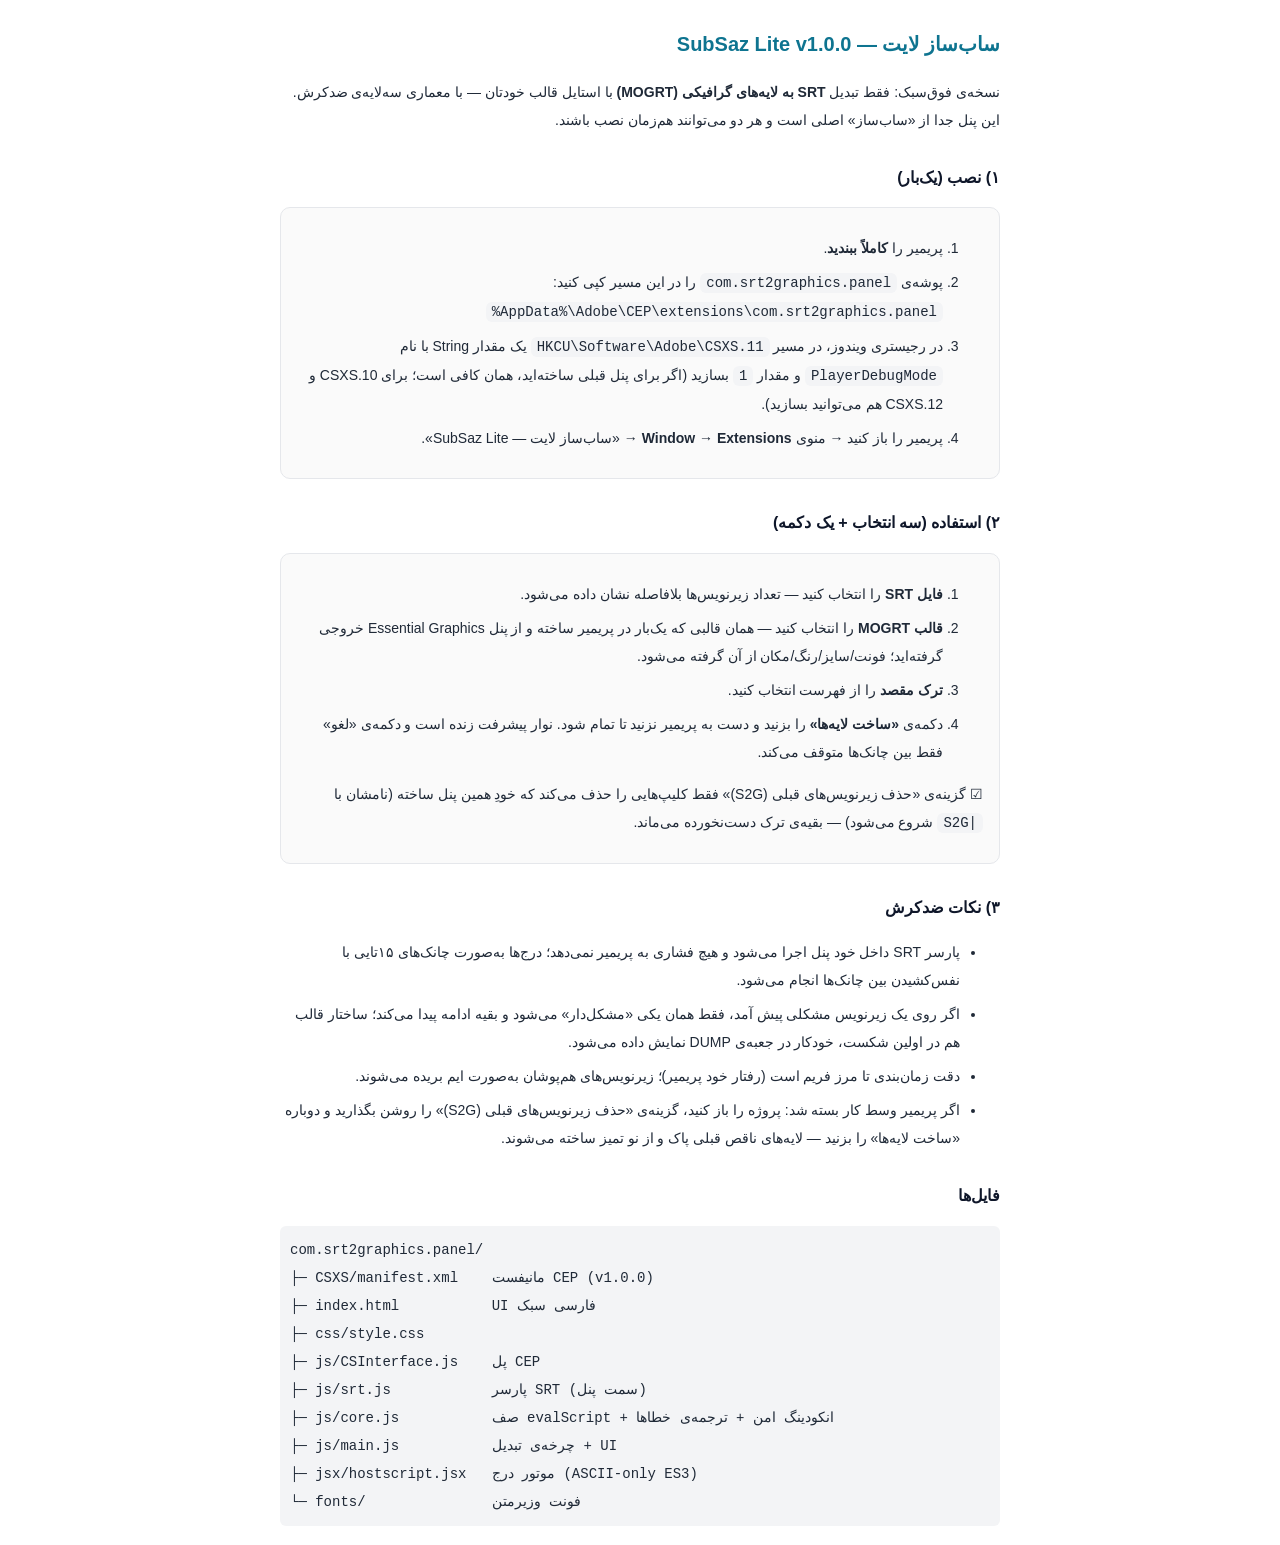
==== راهنمای-لایت.html @ a974d8b9 "SubSaz Lite v1.0.0 — پنل فوق‌سبک تبدیل SRT فارسی به لایه‌های گرافیکی MOGRT با معماری ضدکرش سه‌لایه" ====
<!DOCTYPE html>
<html lang="fa" dir="rtl">
<head>
<meta charset="utf-8">
<title>ساب‌ساز لایت — راهنمای نصب و استفاده</title>
<style>
  body { font-family: "Vazirmatn", "Segoe UI", Tahoma, sans-serif; background:#fff; color:#1f2937; max-width:720px; margin:24px auto; padding:0 16px; line-height:2; font-size:14px; }
  h1 { font-size:20px; color:#0e7490; } h2 { font-size:16px; color:#0f172a; margin-top:28px; }
  code, pre { direction:ltr; text-align:left; font-family:Consolas, monospace; background:#f3f4f6; border-radius:6px; padding:2px 6px; }
  pre { padding:10px; overflow:auto; }
  .card { border:1px solid #e5e7eb; border-radius:10px; padding:12px 16px; background:#fafafa; margin:12px 0; }
  ol li, ul li { margin-bottom:6px; }
</style>
</head>
<body>
<h1>ساب‌ساز لایت — SubSaz Lite v1.0.0</h1>
<p>نسخه‌ی فوق‌سبک: فقط تبدیل <b>SRT به لایه‌های گرافیکی (MOGRT)</b> با استایل قالب خودتان — با معماری سه‌لایه‌ی ضدکرش. این پنل جدا از «ساب‌ساز» اصلی است و هر دو می‌توانند هم‌زمان نصب باشند.</p>

<h2>۱) نصب (یک‌بار)</h2>
<div class="card">
<ol>
  <li>پریمیر را <b>کاملاً ببندید</b>.</li>
  <li>پوشه‌ی <code dir="ltr">com.srt2graphics.panel</code> را در این مسیر کپی کنید:<br>
  <code dir="ltr">%AppData%\Adobe\CEP\extensions\com.srt2graphics.panel</code></li>
  <li>در رجیستری ویندوز، در مسیر <code dir="ltr">HKCU\Software\Adobe\CSXS.11</code> یک مقدار String با نام <code dir="ltr">PlayerDebugMode</code> و مقدار <code dir="ltr">1</code> بسازید (اگر برای پنل قبلی ساخته‌اید، همان کافی است؛ برای CSXS.10 و CSXS.12 هم می‌توانید بسازید).</li>
  <li>پریمیر را باز کنید → منوی <b>Window → Extensions</b> → «ساب‌ساز لایت — SubSaz Lite».</li>
</ol>
</div>

<h2>۲) استفاده (سه انتخاب + یک دکمه)</h2>
<div class="card">
<ol>
  <li><b>فایل SRT</b> را انتخاب کنید — تعداد زیرنویس‌ها بلافاصله نشان داده می‌شود.</li>
  <li><b>قالب MOGRT</b> را انتخاب کنید — همان قالبی که یک‌بار در پریمیر ساخته و از پنل Essential Graphics خروجی گرفته‌اید؛ فونت/سایز/رنگ/مکان از آن گرفته می‌شود.</li>
  <li><b>ترک مقصد</b> را از فهرست انتخاب کنید.</li>
  <li>دکمه‌ی <b>«ساخت لایه‌ها»</b> را بزنید و دست به پریمیر نزنید تا تمام شود. نوار پیشرفت زنده است و دکمه‌ی «لغو» فقط بین چانک‌ها متوقف می‌کند.</li>
</ol>
<p>☑ گزینه‌ی «حذف زیرنویس‌های قبلی (S2G)» فقط کلیپ‌هایی را حذف می‌کند که خودِ همین پنل ساخته (نامشان با <code dir="ltr">S2G|</code> شروع می‌شود) — بقیه‌ی ترک دست‌نخورده می‌ماند.</p>
</div>

<h2>۳) نکات ضدکرش</h2>
<ul>
  <li>پارسر SRT داخل خود پنل اجرا می‌شود و هیچ فشاری به پریمیر نمی‌دهد؛ درج‌ها به‌صورت چانک‌های ۱۵تایی با نفس‌کشیدن بین چانک‌ها انجام می‌شود.</li>
  <li>اگر روی یک زیرنویس مشکلی پیش آمد، فقط همان یکی «مشکل‌دار» می‌شود و بقیه ادامه پیدا می‌کند؛ ساختار قالب هم در اولین شکست، خودکار در جعبه‌ی DUMP نمایش داده می‌شود.</li>
  <li>دقت زمان‌بندی تا مرز فریم است (رفتار خود پریمیر)؛ زیرنویس‌های هم‌پوشان به‌صورت ایم بریده می‌شوند.</li>
  <li>اگر پریمیر وسط کار بسته شد: پروژه را باز کنید، گزینه‌ی «حذف زیرنویس‌های قبلی (S2G)» را روشن بگذارید و دوباره «ساخت لایه‌ها» را بزنید — لایه‌های ناقص قبلی پاک و از نو تمیز ساخته می‌شوند.</li>
</ul>

<h2>فایل‌ها</h2>
<pre>com.srt2graphics.panel/
├─ CSXS/manifest.xml    مانیفست CEP (v1.0.0)
├─ index.html           UI فارسی سبک
├─ css/style.css
├─ js/CSInterface.js    پل CEP
├─ js/srt.js            پارسر SRT (سمت پنل)
├─ js/core.js           صف evalScript + انکودینگ امن + ترجمه‌ی خطاها
├─ js/main.js           چرخه‌ی تبدیل + UI
├─ jsx/hostscript.jsx   موتور درج (ASCII-only ES3)
└─ fonts/               فونت وزیرمتن</pre>
</body>
</html>
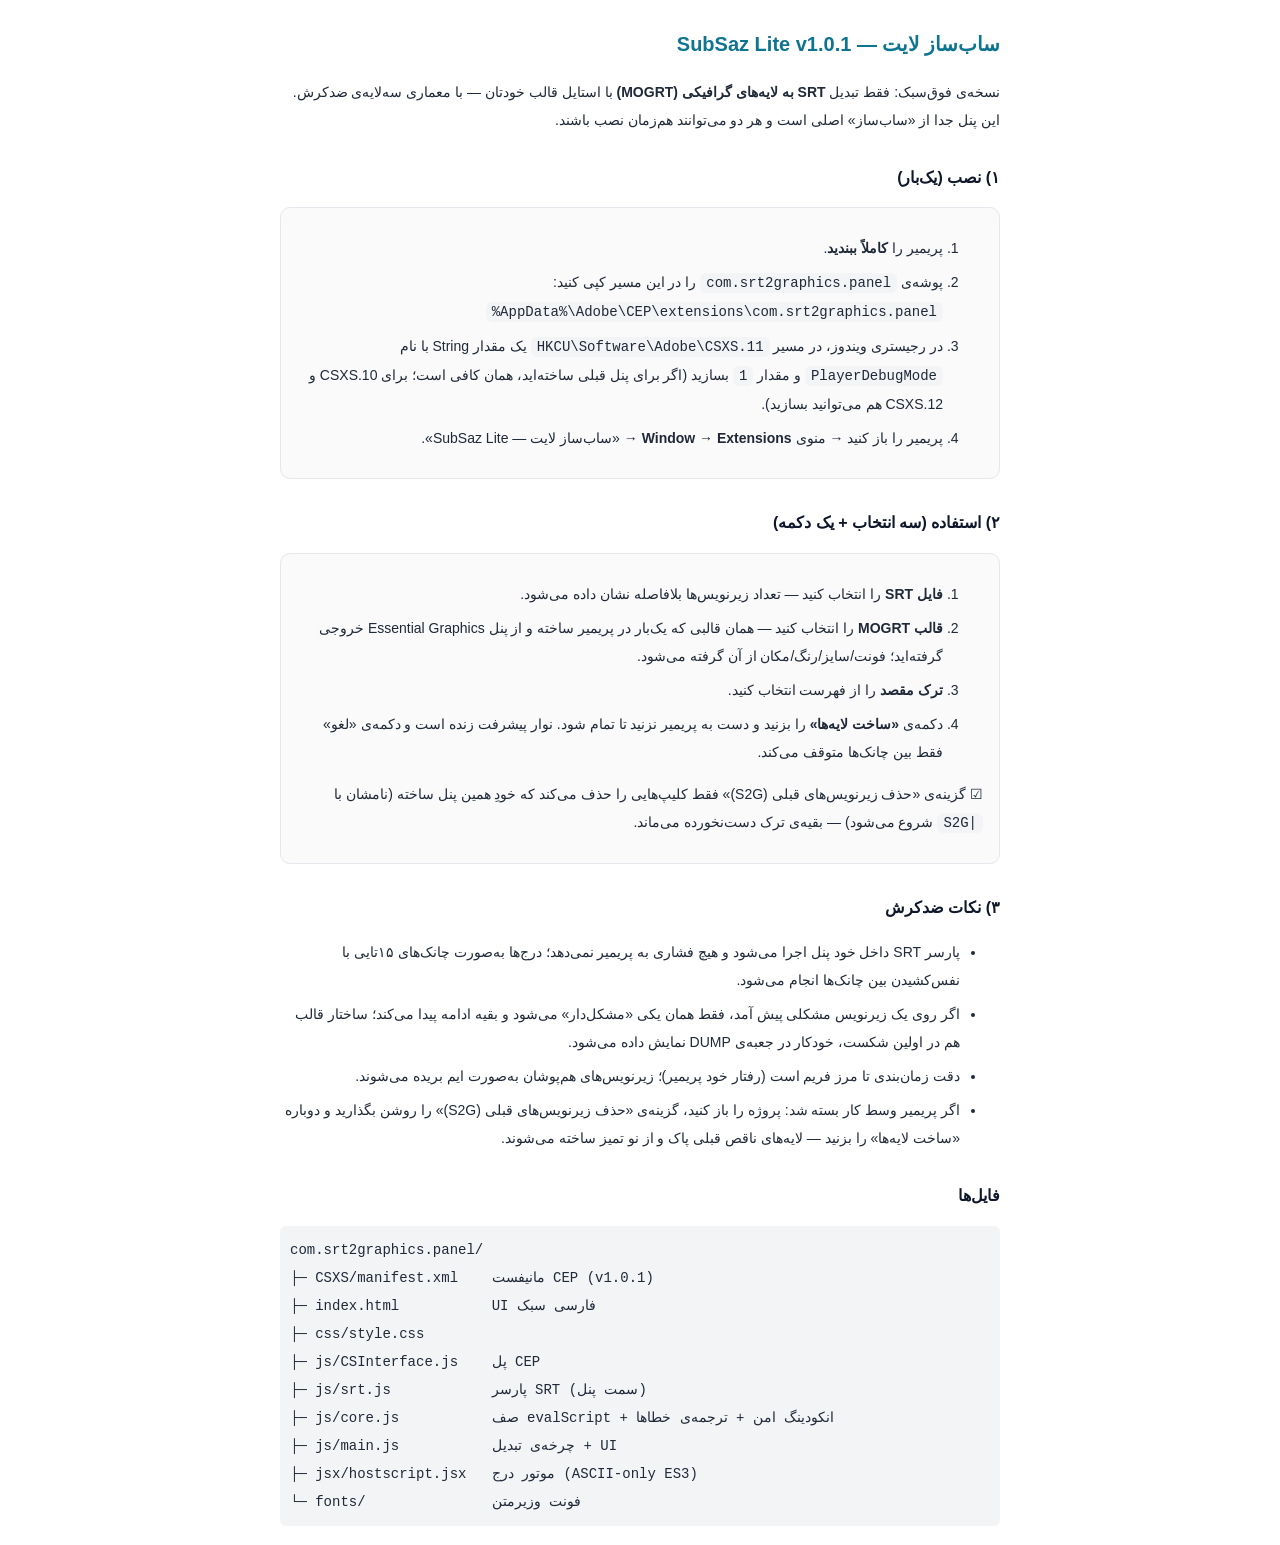
==== commit 57c53cce: "v1.0.1 — فیکس «متن همه لایه‌ها = متن MOGRT»: پاس ۵ مسیر کانonical clip.components → Text → Source Te" ====
--- a/راهنمای-لایت.html
+++ b/راهنمای-لایت.html
@@ -13,7 +13,7 @@
 </style>
 </head>
 <body>
-<h1>ساب‌ساز لایت — SubSaz Lite v1.0.0</h1>
+<h1>ساب‌ساز لایت — SubSaz Lite v1.0.1</h1>
 <p>نسخه‌ی فوق‌سبک: فقط تبدیل <b>SRT به لایه‌های گرافیکی (MOGRT)</b> با استایل قالب خودتان — با معماری سه‌لایه‌ی ضدکرش. این پنل جدا از «ساب‌ساز» اصلی است و هر دو می‌توانند هم‌زمان نصب باشند.</p>
 
 <h2>۱) نصب (یک‌بار)</h2>
@@ -48,7 +48,7 @@
 
 <h2>فایل‌ها</h2>
 <pre>com.srt2graphics.panel/
-├─ CSXS/manifest.xml    مانیفست CEP (v1.0.0)
+├─ CSXS/manifest.xml    مانیفست CEP (v1.0.1)
 ├─ index.html           UI فارسی سبک
 ├─ css/style.css
 ├─ js/CSInterface.js    پل CEP
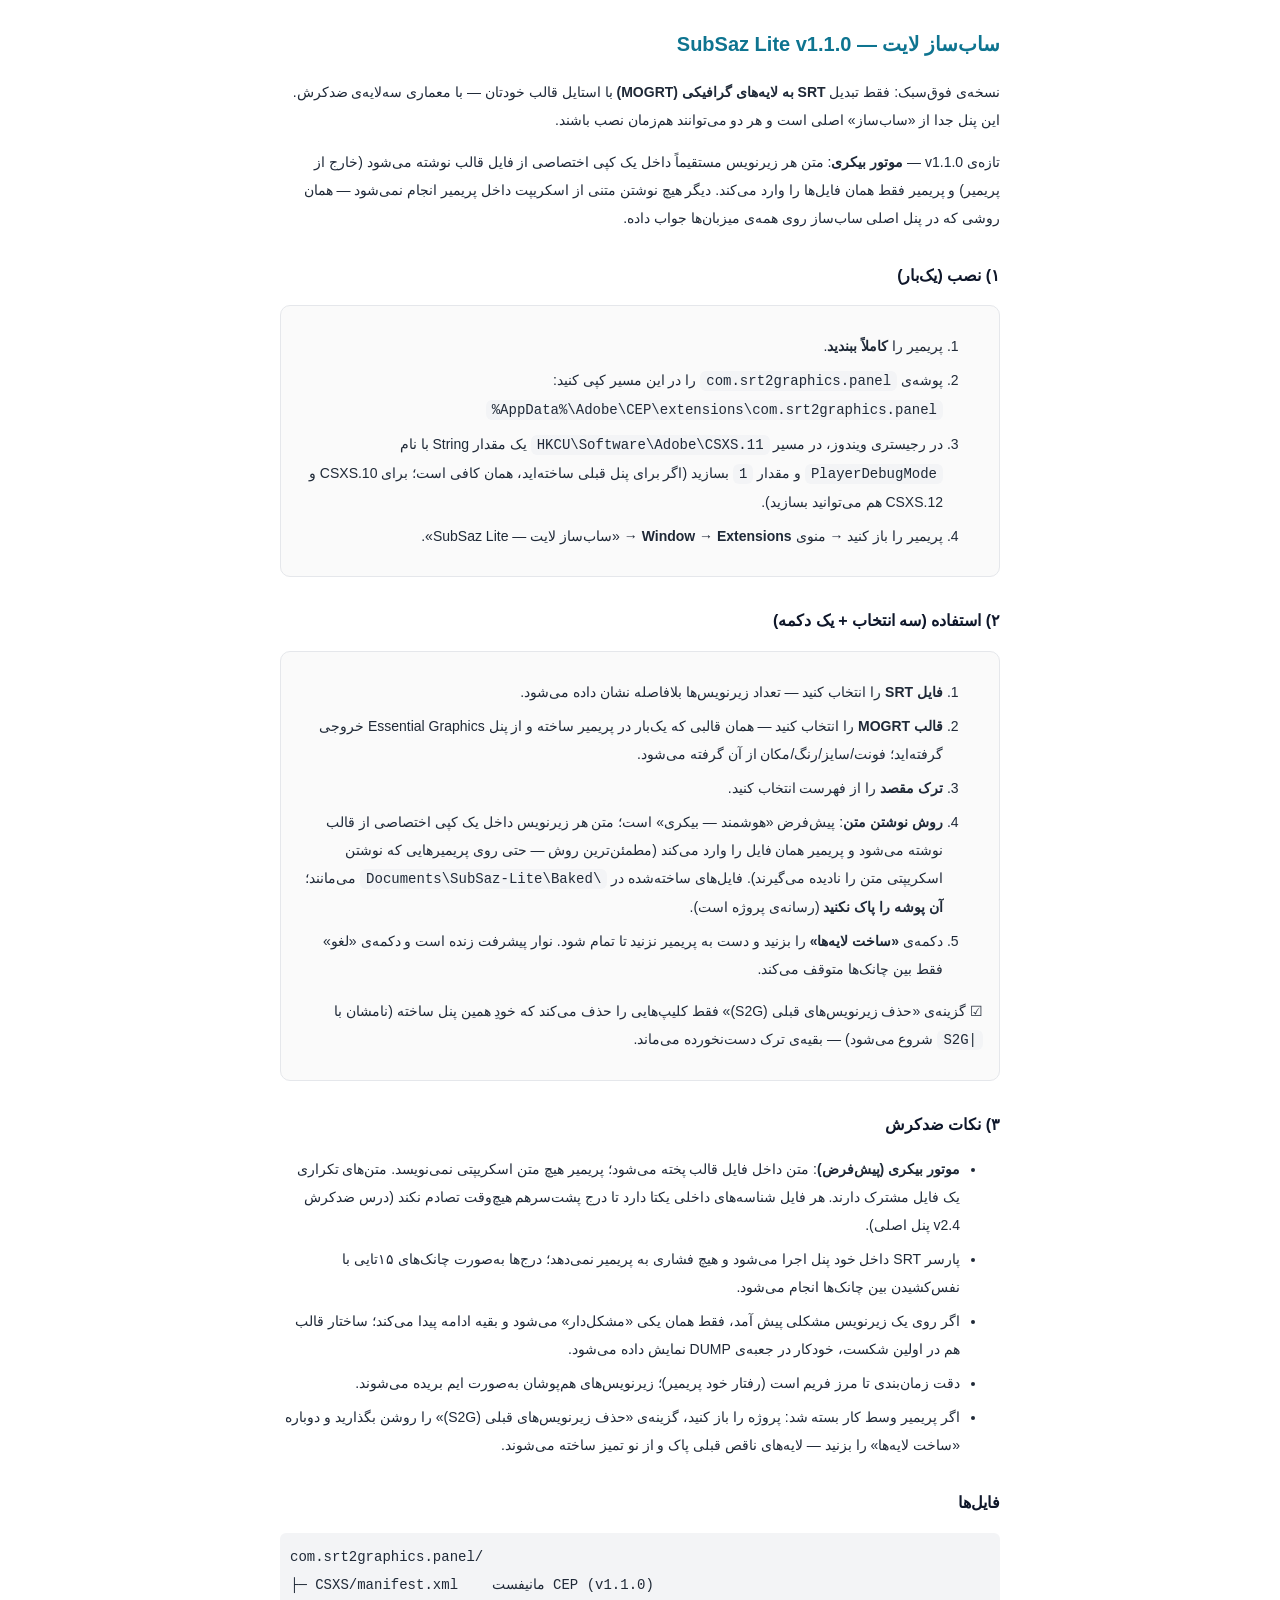
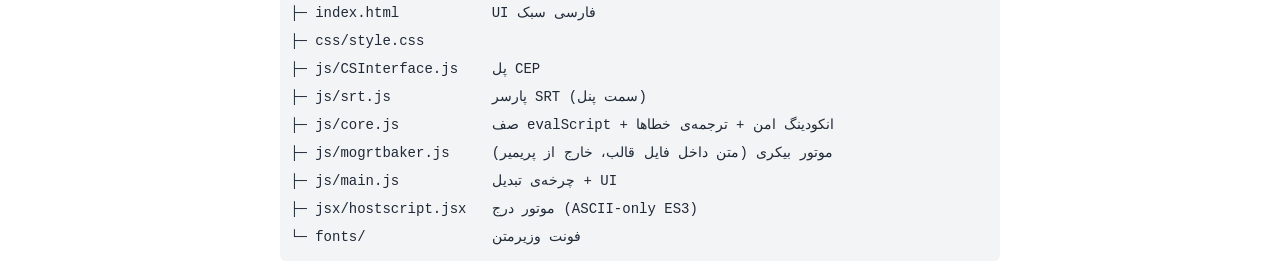
==== commit 717e0aa2: "v1.1.0 — ریشه‌ای‌ترین فیکس «متن همه لایه‌ها = متن قالب»: موتور بیکری (متن هر زیرنویس داخل کپی اختصاص" ====
--- a/راهنمای-لایت.html
+++ b/راهنمای-لایت.html
@@ -13,8 +13,9 @@
 </style>
 </head>
 <body>
-<h1>ساب‌ساز لایت — SubSaz Lite v1.0.1</h1>
+<h1>ساب‌ساز لایت — SubSaz Lite v1.1.0</h1>
 <p>نسخه‌ی فوق‌سبک: فقط تبدیل <b>SRT به لایه‌های گرافیکی (MOGRT)</b> با استایل قالب خودتان — با معماری سه‌لایه‌ی ضدکرش. این پنل جدا از «ساب‌ساز» اصلی است و هر دو می‌توانند هم‌زمان نصب باشند.</p>
+<p>تازه‌ی v1.1.0 — <b>موتور بیکری</b>: متن هر زیرنویس مستقیماً داخل یک کپی اختصاصی از فایل قالب نوشته می‌شود (خارج از پریمیر) و پریمیر فقط همان فایل‌ها را وارد می‌کند. دیگر هیچ نوشتن متنی از اسکریپت داخل پریمیر انجام نمی‌شود — همان روشی که در پنل اصلی ساب‌ساز روی همه‌ی میزبان‌ها جواب داده.</p>
 
 <h2>۱) نصب (یک‌بار)</h2>
 <div class="card">
@@ -33,6 +34,7 @@
   <li><b>فایل SRT</b> را انتخاب کنید — تعداد زیرنویس‌ها بلافاصله نشان داده می‌شود.</li>
   <li><b>قالب MOGRT</b> را انتخاب کنید — همان قالبی که یک‌بار در پریمیر ساخته و از پنل Essential Graphics خروجی گرفته‌اید؛ فونت/سایز/رنگ/مکان از آن گرفته می‌شود.</li>
   <li><b>ترک مقصد</b> را از فهرست انتخاب کنید.</li>
+  <li><b>روش نوشتن متن</b>: پیش‌فرض «هوشمند — بیکری» است؛ متن هر زیرنویس داخل یک کپی اختصاصی از قالب نوشته می‌شود و پریمیر همان فایل را وارد می‌کند (مطمئن‌ترین روش — حتی روی پریمیرهایی که نوشتن اسکریپتی متن را نادیده می‌گیرند). فایل‌های ساخته‌شده در <code dir="ltr">Documents\SubSaz-Lite\Baked\</code> می‌مانند؛ <b>آن پوشه را پاک نکنید</b> (رسانه‌ی پروژه است).</li>
   <li>دکمه‌ی <b>«ساخت لایه‌ها»</b> را بزنید و دست به پریمیر نزنید تا تمام شود. نوار پیشرفت زنده است و دکمه‌ی «لغو» فقط بین چانک‌ها متوقف می‌کند.</li>
 </ol>
 <p>☑ گزینه‌ی «حذف زیرنویس‌های قبلی (S2G)» فقط کلیپ‌هایی را حذف می‌کند که خودِ همین پنل ساخته (نامشان با <code dir="ltr">S2G|</code> شروع می‌شود) — بقیه‌ی ترک دست‌نخورده می‌ماند.</p>
@@ -40,6 +42,7 @@
 
 <h2>۳) نکات ضدکرش</h2>
 <ul>
+  <li><b>موتور بیکری (پیش‌فرض)</b>: متن داخل فایل قالب پخته می‌شود؛ پریمیر هیچ متن اسکریپتی نمی‌نویسد. متن‌های تکراری یک فایل مشترک دارند. هر فایل شناسه‌های داخلی یکتا دارد تا درج پشت‌سرهم هیچ‌وقت تصادم نکند (درس ضدکرش v2.4 پنل اصلی).</li>
   <li>پارسر SRT داخل خود پنل اجرا می‌شود و هیچ فشاری به پریمیر نمی‌دهد؛ درج‌ها به‌صورت چانک‌های ۱۵تایی با نفس‌کشیدن بین چانک‌ها انجام می‌شود.</li>
   <li>اگر روی یک زیرنویس مشکلی پیش آمد، فقط همان یکی «مشکل‌دار» می‌شود و بقیه ادامه پیدا می‌کند؛ ساختار قالب هم در اولین شکست، خودکار در جعبه‌ی DUMP نمایش داده می‌شود.</li>
   <li>دقت زمان‌بندی تا مرز فریم است (رفتار خود پریمیر)؛ زیرنویس‌های هم‌پوشان به‌صورت ایم بریده می‌شوند.</li>
@@ -48,12 +51,13 @@
 
 <h2>فایل‌ها</h2>
 <pre>com.srt2graphics.panel/
-├─ CSXS/manifest.xml    مانیفست CEP (v1.0.1)
+├─ CSXS/manifest.xml    مانیفست CEP (v1.1.0)
 ├─ index.html           UI فارسی سبک
 ├─ css/style.css
 ├─ js/CSInterface.js    پل CEP
 ├─ js/srt.js            پارسر SRT (سمت پنل)
 ├─ js/core.js           صف evalScript + انکودینگ امن + ترجمه‌ی خطاها
+├─ js/mogrtbaker.js     موتور بیکری (متن داخل فایل قالب، خارج از پریمیر)
 ├─ js/main.js           چرخه‌ی تبدیل + UI
 ├─ jsx/hostscript.jsx   موتور درج (ASCII-only ES3)
 └─ fonts/               فونت وزیرمتن</pre>
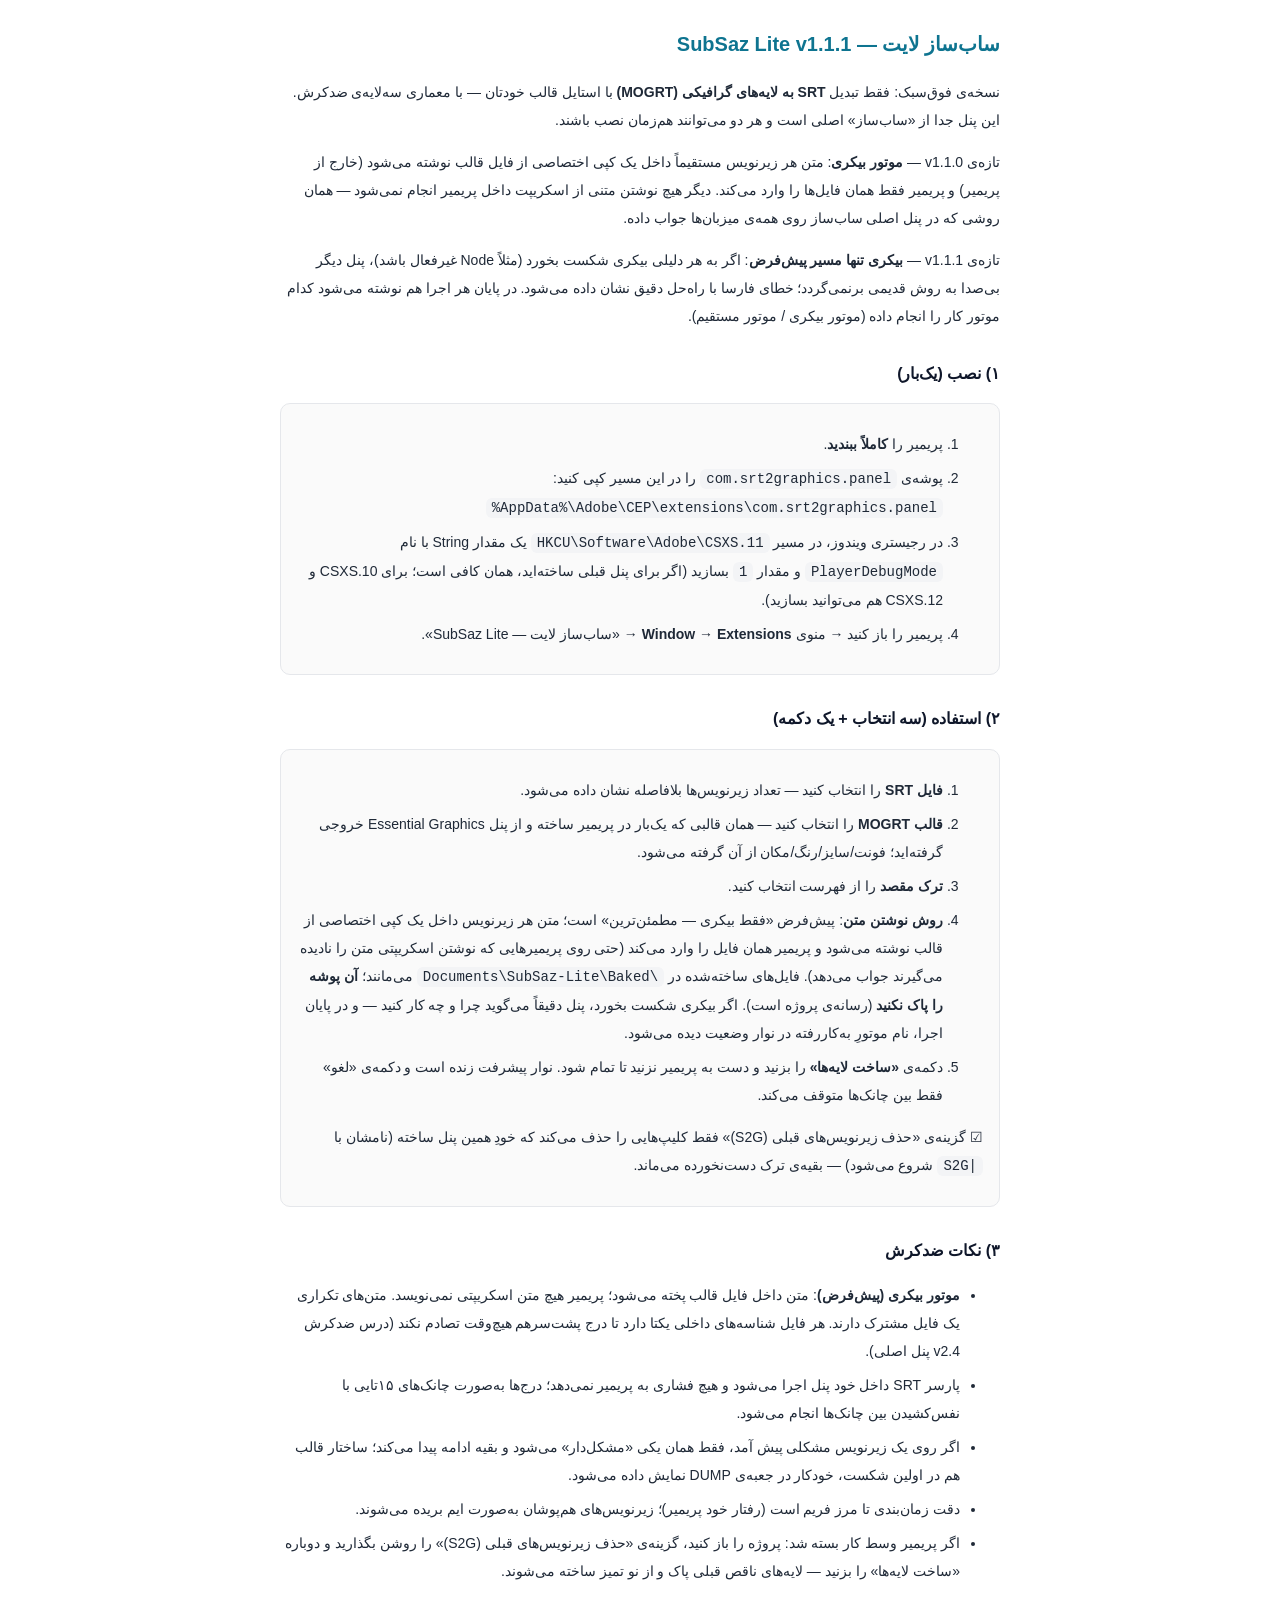
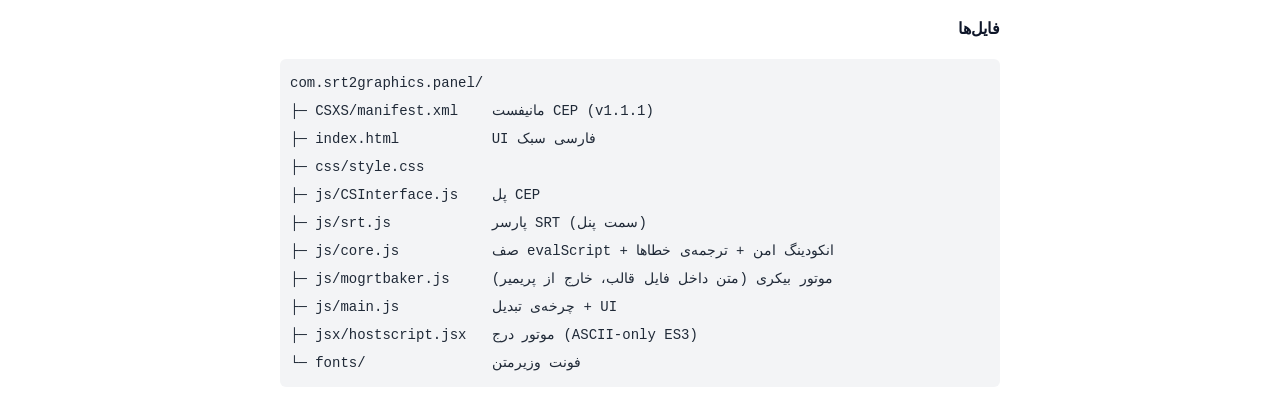
==== commit 7a0705f3: "v1.1.1 — بیکری تنها مسیر پیش‌فرض؛ حذف فال‌بک بی‌صدای مستقیم؛ خطاهای بیکری فارسا با راه‌حل؛ مُهر موتو" ====
--- a/راهنمای-لایت.html
+++ b/راهنمای-لایت.html
@@ -13,9 +13,10 @@
 </style>
 </head>
 <body>
-<h1>ساب‌ساز لایت — SubSaz Lite v1.1.0</h1>
+<h1>ساب‌ساز لایت — SubSaz Lite v1.1.1</h1>
 <p>نسخه‌ی فوق‌سبک: فقط تبدیل <b>SRT به لایه‌های گرافیکی (MOGRT)</b> با استایل قالب خودتان — با معماری سه‌لایه‌ی ضدکرش. این پنل جدا از «ساب‌ساز» اصلی است و هر دو می‌توانند هم‌زمان نصب باشند.</p>
 <p>تازه‌ی v1.1.0 — <b>موتور بیکری</b>: متن هر زیرنویس مستقیماً داخل یک کپی اختصاصی از فایل قالب نوشته می‌شود (خارج از پریمیر) و پریمیر فقط همان فایل‌ها را وارد می‌کند. دیگر هیچ نوشتن متنی از اسکریپت داخل پریمیر انجام نمی‌شود — همان روشی که در پنل اصلی ساب‌ساز روی همه‌ی میزبان‌ها جواب داده.</p>
+<p>تازه‌ی v1.1.1 — <b>بیکری تنها مسیر پیش‌فرض</b>: اگر به هر دلیلی بیکری شکست بخورد (مثلاً Node غیرفعال باشد)، پنل دیگر بی‌صدا به روش قدیمی برنمی‌گردد؛ خطای فارسا با راه‌حل دقیق نشان داده می‌شود. در پایان هر اجرا هم نوشته می‌شود کدام موتور کار را انجام داده (موتور بیکری / موتور مستقیم).</p>
 
 <h2>۱) نصب (یک‌بار)</h2>
 <div class="card">
@@ -34,7 +35,7 @@
   <li><b>فایل SRT</b> را انتخاب کنید — تعداد زیرنویس‌ها بلافاصله نشان داده می‌شود.</li>
   <li><b>قالب MOGRT</b> را انتخاب کنید — همان قالبی که یک‌بار در پریمیر ساخته و از پنل Essential Graphics خروجی گرفته‌اید؛ فونت/سایز/رنگ/مکان از آن گرفته می‌شود.</li>
   <li><b>ترک مقصد</b> را از فهرست انتخاب کنید.</li>
-  <li><b>روش نوشتن متن</b>: پیش‌فرض «هوشمند — بیکری» است؛ متن هر زیرنویس داخل یک کپی اختصاصی از قالب نوشته می‌شود و پریمیر همان فایل را وارد می‌کند (مطمئن‌ترین روش — حتی روی پریمیرهایی که نوشتن اسکریپتی متن را نادیده می‌گیرند). فایل‌های ساخته‌شده در <code dir="ltr">Documents\SubSaz-Lite\Baked\</code> می‌مانند؛ <b>آن پوشه را پاک نکنید</b> (رسانه‌ی پروژه است).</li>
+  <li><b>روش نوشتن متن</b>: پیش‌فرض «فقط بیکری — مطمئن‌ترین» است؛ متن هر زیرنویس داخل یک کپی اختصاصی از قالب نوشته می‌شود و پریمیر همان فایل را وارد می‌کند (حتی روی پریمیرهایی که نوشتن اسکریپتی متن را نادیده می‌گیرند جواب می‌دهد). فایل‌های ساخته‌شده در <code dir="ltr">Documents\SubSaz-Lite\Baked\</code> می‌مانند؛ <b>آن پوشه را پاک نکنید</b> (رسانه‌ی پروژه است). اگر بیکری شکست بخورد، پنل دقیقاً می‌گوید چرا و چه کار کنید — و در پایان اجرا، نام موتورِ به‌کاررفته در نوار وضعیت دیده می‌شود.</li>
   <li>دکمه‌ی <b>«ساخت لایه‌ها»</b> را بزنید و دست به پریمیر نزنید تا تمام شود. نوار پیشرفت زنده است و دکمه‌ی «لغو» فقط بین چانک‌ها متوقف می‌کند.</li>
 </ol>
 <p>☑ گزینه‌ی «حذف زیرنویس‌های قبلی (S2G)» فقط کلیپ‌هایی را حذف می‌کند که خودِ همین پنل ساخته (نامشان با <code dir="ltr">S2G|</code> شروع می‌شود) — بقیه‌ی ترک دست‌نخورده می‌ماند.</p>
@@ -51,7 +52,7 @@
 
 <h2>فایل‌ها</h2>
 <pre>com.srt2graphics.panel/
-├─ CSXS/manifest.xml    مانیفست CEP (v1.1.0)
+├─ CSXS/manifest.xml    مانیفست CEP (v1.1.1)
 ├─ index.html           UI فارسی سبک
 ├─ css/style.css
 ├─ js/CSInterface.js    پل CEP
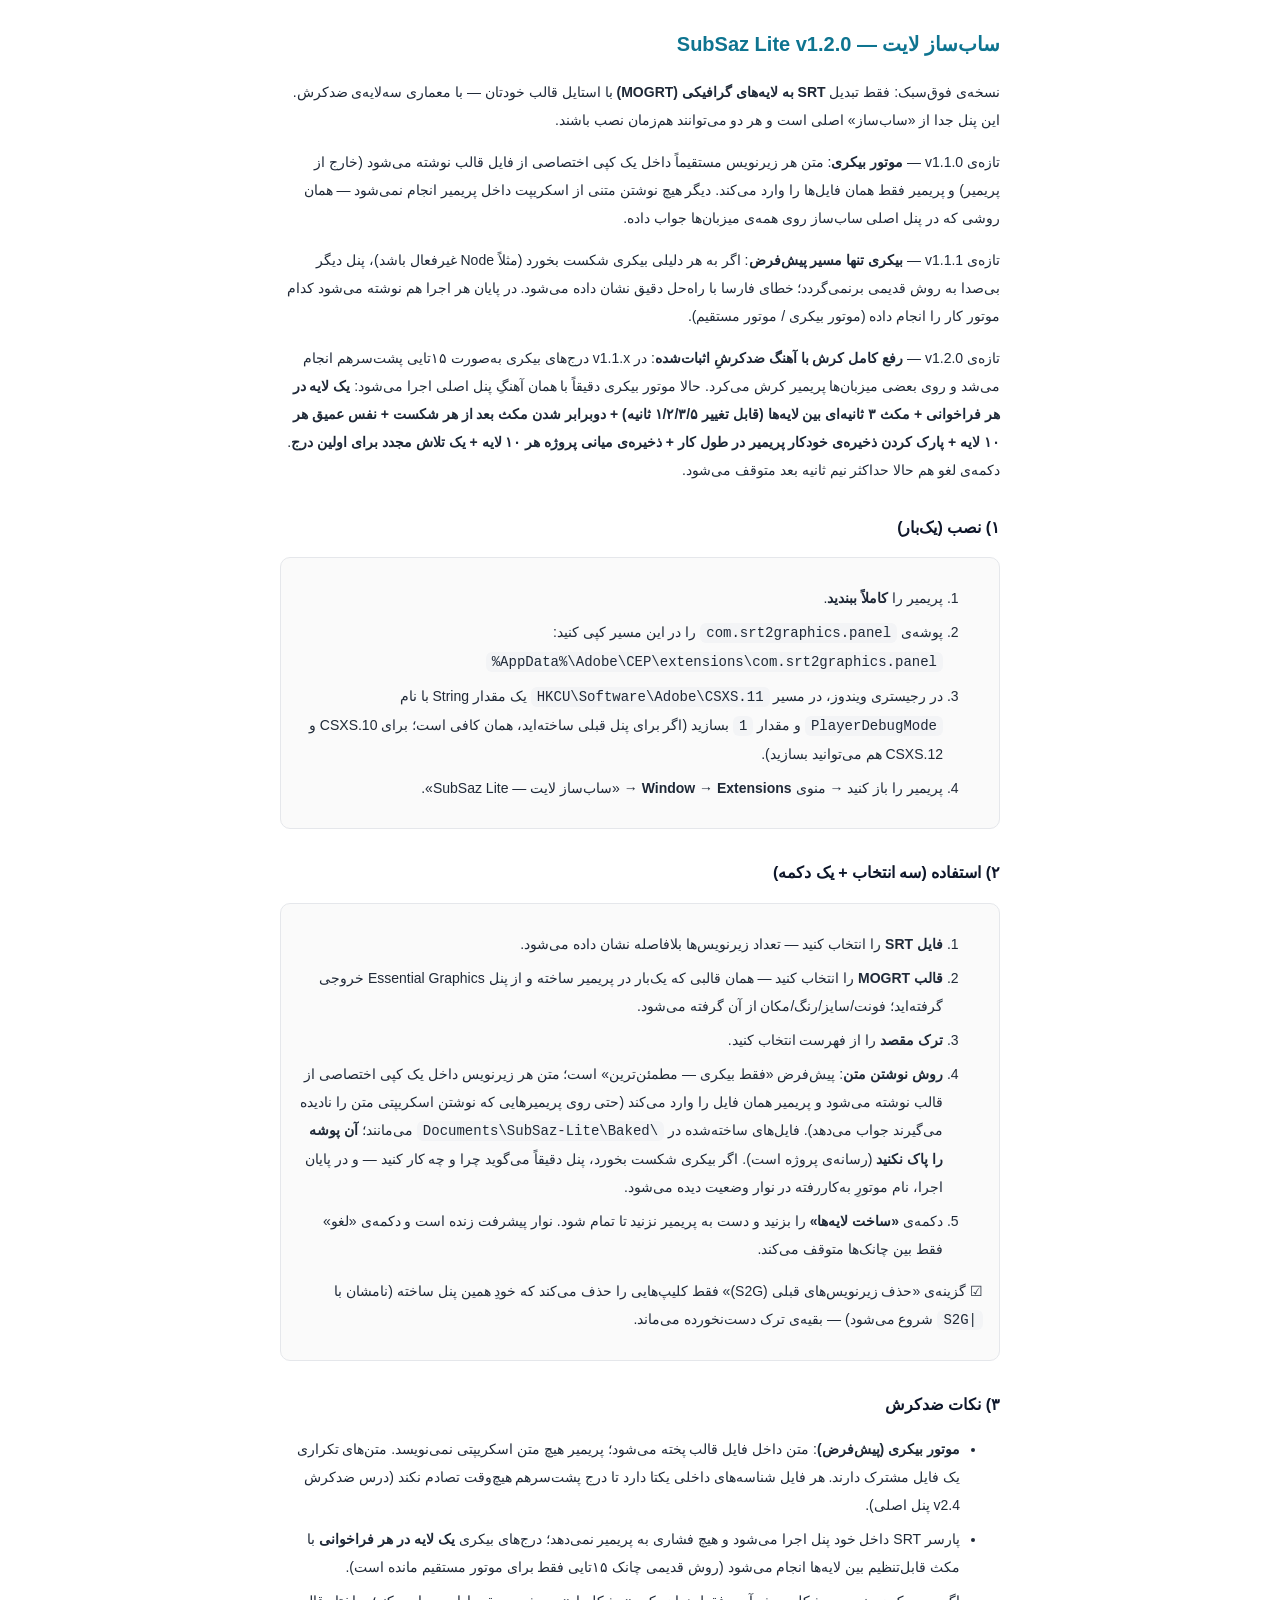
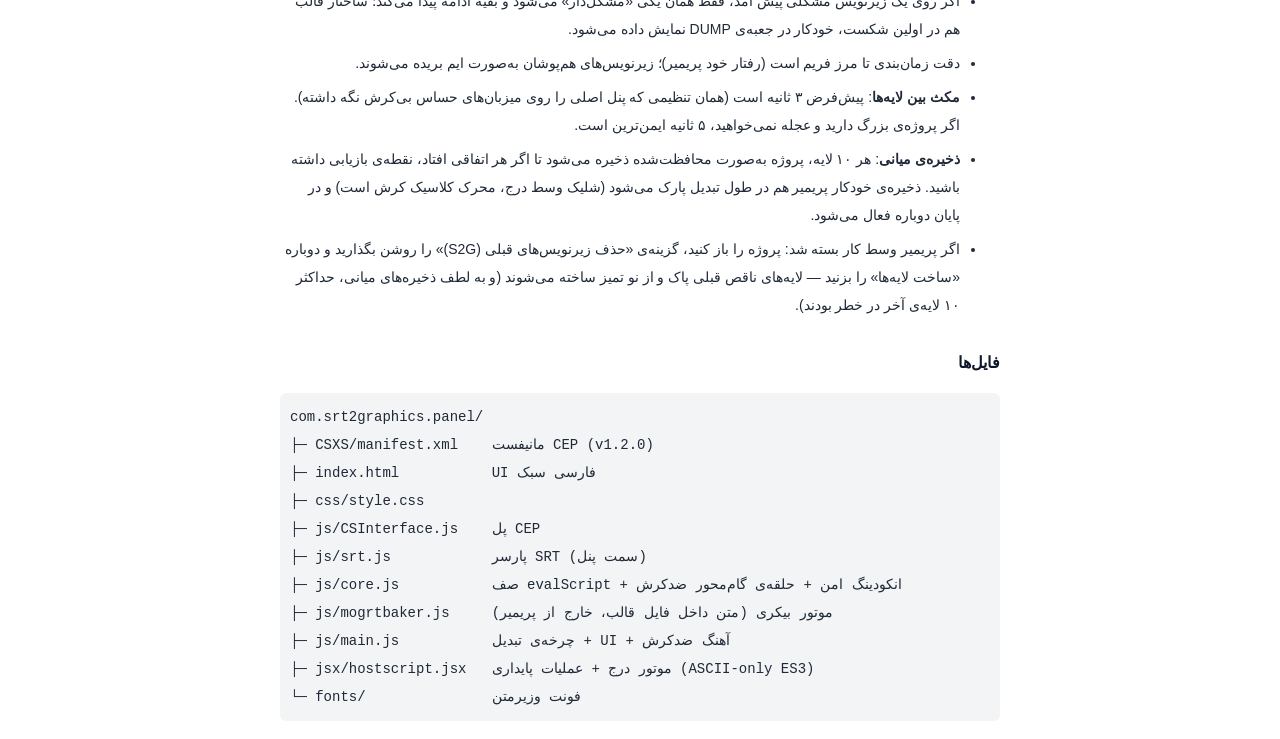
==== commit 619ea242: "v1.2.0 — رفع کرش میزبان: آهنگ ضدکرشِ اثبات‌شده پنل اصلی برای موتور بیکری (یک لایه در هر فراخوانی + م" ====
--- a/راهنمای-لایت.html
+++ b/راهنمای-لایت.html
@@ -13,10 +13,11 @@
 </style>
 </head>
 <body>
-<h1>ساب‌ساز لایت — SubSaz Lite v1.1.1</h1>
+<h1>ساب‌ساز لایت — SubSaz Lite v1.2.0</h1>
 <p>نسخه‌ی فوق‌سبک: فقط تبدیل <b>SRT به لایه‌های گرافیکی (MOGRT)</b> با استایل قالب خودتان — با معماری سه‌لایه‌ی ضدکرش. این پنل جدا از «ساب‌ساز» اصلی است و هر دو می‌توانند هم‌زمان نصب باشند.</p>
 <p>تازه‌ی v1.1.0 — <b>موتور بیکری</b>: متن هر زیرنویس مستقیماً داخل یک کپی اختصاصی از فایل قالب نوشته می‌شود (خارج از پریمیر) و پریمیر فقط همان فایل‌ها را وارد می‌کند. دیگر هیچ نوشتن متنی از اسکریپت داخل پریمیر انجام نمی‌شود — همان روشی که در پنل اصلی ساب‌ساز روی همه‌ی میزبان‌ها جواب داده.</p>
 <p>تازه‌ی v1.1.1 — <b>بیکری تنها مسیر پیش‌فرض</b>: اگر به هر دلیلی بیکری شکست بخورد (مثلاً Node غیرفعال باشد)، پنل دیگر بی‌صدا به روش قدیمی برنمی‌گردد؛ خطای فارسا با راه‌حل دقیق نشان داده می‌شود. در پایان هر اجرا هم نوشته می‌شود کدام موتور کار را انجام داده (موتور بیکری / موتور مستقیم).</p>
+<p>تازه‌ی v1.2.0 — <b>رفع کامل کرش با آهنگ ضدکرشِ اثبات‌شده</b>: در v1.1.x درج‌های بیکری به‌صورت ۱۵تایی پشت‌سرهم انجام می‌شد و روی بعضی میزبان‌ها پریمیر کرش می‌کرد. حالا موتور بیکری دقیقاً با همان آهنگِ پنل اصلی اجرا می‌شود: <b>یک لایه در هر فراخوانی + مکث ۳ ثانیه‌ای بین لایه‌ها (قابل تغییر ۱/۲/۳/۵ ثانیه) + دوبرابر شدن مکث بعد از هر شکست + نفس عمیق هر ۱۰ لایه + پارک کردن ذخیره‌ی خودکار پریمیر در طول کار + ذخیره‌ی میانی پروژه هر ۱۰ لایه + یک تلاش مجدد برای اولین درج</b>. دکمه‌ی لغو هم حالا حداکثر نیم ثانیه بعد متوقف می‌شود.</p>
 
 <h2>۱) نصب (یک‌بار)</h2>
 <div class="card">
@@ -44,23 +45,25 @@
 <h2>۳) نکات ضدکرش</h2>
 <ul>
   <li><b>موتور بیکری (پیش‌فرض)</b>: متن داخل فایل قالب پخته می‌شود؛ پریمیر هیچ متن اسکریپتی نمی‌نویسد. متن‌های تکراری یک فایل مشترک دارند. هر فایل شناسه‌های داخلی یکتا دارد تا درج پشت‌سرهم هیچ‌وقت تصادم نکند (درس ضدکرش v2.4 پنل اصلی).</li>
-  <li>پارسر SRT داخل خود پنل اجرا می‌شود و هیچ فشاری به پریمیر نمی‌دهد؛ درج‌ها به‌صورت چانک‌های ۱۵تایی با نفس‌کشیدن بین چانک‌ها انجام می‌شود.</li>
+  <li>پارسر SRT داخل خود پنل اجرا می‌شود و هیچ فشاری به پریمیر نمی‌دهد؛ درج‌های بیکری <b>یک لایه در هر فراخوانی</b> با مکث قابل‌تنظیم بین لایه‌ها انجام می‌شود (روش قدیمی چانک ۱۵تایی فقط برای موتور مستقیم مانده است).</li>
   <li>اگر روی یک زیرنویس مشکلی پیش آمد، فقط همان یکی «مشکل‌دار» می‌شود و بقیه ادامه پیدا می‌کند؛ ساختار قالب هم در اولین شکست، خودکار در جعبه‌ی DUMP نمایش داده می‌شود.</li>
   <li>دقت زمان‌بندی تا مرز فریم است (رفتار خود پریمیر)؛ زیرنویس‌های هم‌پوشان به‌صورت ایم بریده می‌شوند.</li>
-  <li>اگر پریمیر وسط کار بسته شد: پروژه را باز کنید، گزینه‌ی «حذف زیرنویس‌های قبلی (S2G)» را روشن بگذارید و دوباره «ساخت لایه‌ها» را بزنید — لایه‌های ناقص قبلی پاک و از نو تمیز ساخته می‌شوند.</li>
+  <li><b>مکث بین لایه‌ها</b>: پیش‌فرض ۳ ثانیه است (همان تنظیمی که پنل اصلی را روی میزبان‌های حساس بی‌کرش نگه داشته). اگر پروژه‌ی بزرگ دارید و عجله نمی‌خواهید، ۵ ثانیه ایمن‌ترین است.</li>
+  <li><b>ذخیره‌ی میانی</b>: هر ۱۰ لایه، پروژه به‌صورت محافظت‌شده ذخیره می‌شود تا اگر هر اتفاقی افتاد، نقطه‌ی بازیابی داشته باشید. ذخیره‌ی خودکار پریمیر هم در طول تبدیل پارک می‌شود (شلیک وسط درج، محرک کلاسیک کرش است) و در پایان دوباره فعال می‌شود.</li>
+  <li>اگر پریمیر وسط کار بسته شد: پروژه را باز کنید، گزینه‌ی «حذف زیرنویس‌های قبلی (S2G)» را روشن بگذارید و دوباره «ساخت لایه‌ها» را بزنید — لایه‌های ناقص قبلی پاک و از نو تمیز ساخته می‌شوند (و به لطف ذخیره‌های میانی، حداکثر ۱۰ لایه‌ی آخر در خطر بودند).</li>
 </ul>
 
 <h2>فایل‌ها</h2>
 <pre>com.srt2graphics.panel/
-├─ CSXS/manifest.xml    مانیفست CEP (v1.1.1)
+├─ CSXS/manifest.xml    مانیفست CEP (v1.2.0)
 ├─ index.html           UI فارسی سبک
 ├─ css/style.css
 ├─ js/CSInterface.js    پل CEP
 ├─ js/srt.js            پارسر SRT (سمت پنل)
-├─ js/core.js           صف evalScript + انکودینگ امن + ترجمه‌ی خطاها
+├─ js/core.js           صف evalScript + انکودینگ امن + حلقه‌ی گام‌محور ضدکرش
 ├─ js/mogrtbaker.js     موتور بیکری (متن داخل فایل قالب، خارج از پریمیر)
-├─ js/main.js           چرخه‌ی تبدیل + UI
-├─ jsx/hostscript.jsx   موتور درج (ASCII-only ES3)
+├─ js/main.js           چرخه‌ی تبدیل + UI + آهنگ ضدکرش
+├─ jsx/hostscript.jsx   موتور درج + عملیات پایداری (ASCII-only ES3)
 └─ fonts/               فونت وزیرمتن</pre>
 </body>
 </html>
